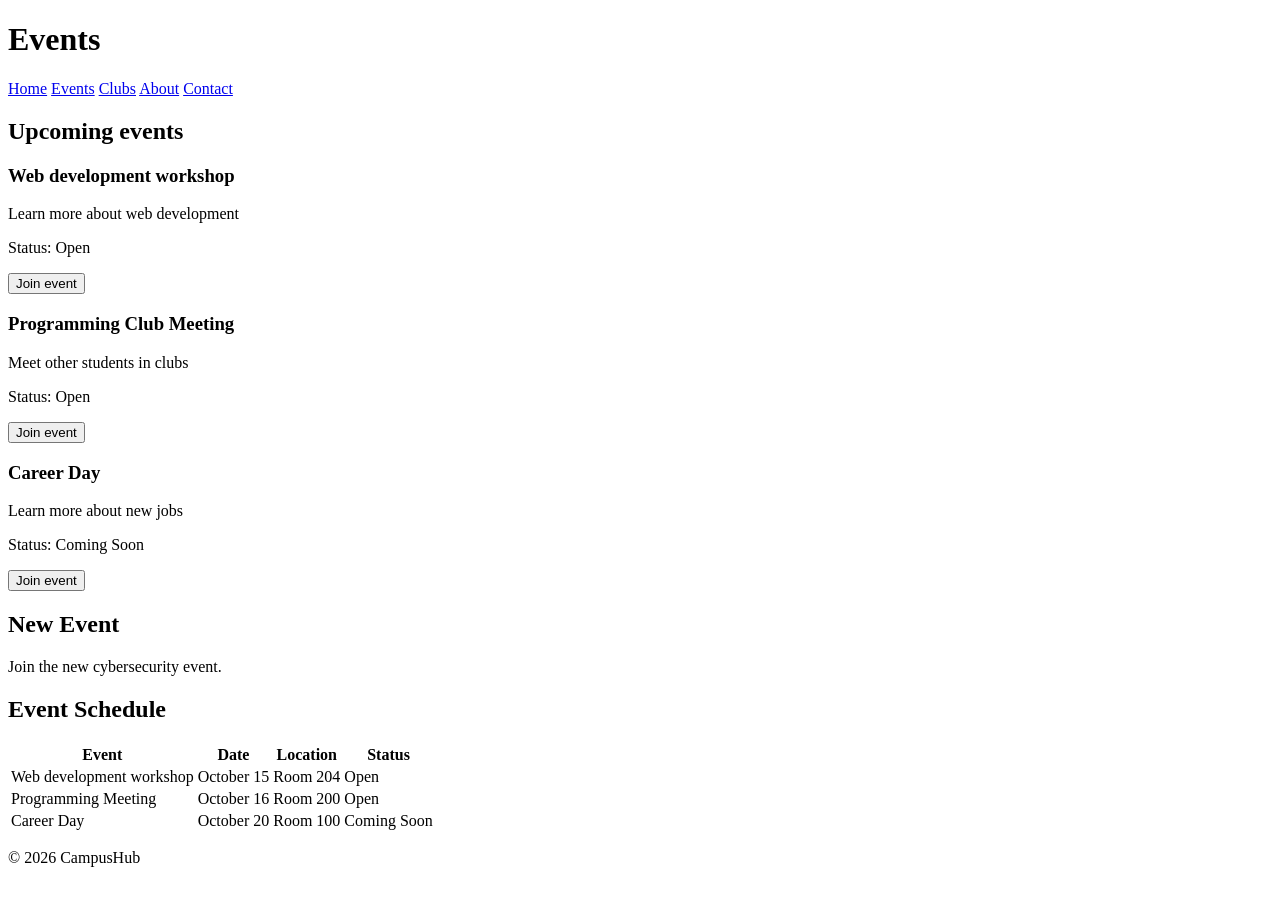
==== events.html @ aebd278b "java 3 - events and clubs" ====
<!DOCTYPE html>
<html lang="en">

<head>
    <meta charset="UTF">
    <meta name="viewport" content="width=device-width, initial-scale=1.0">

    <title>Events | CampusHub</title>
</head>

<body>
    <header>
        <h1>Events</h1>

        <nav>
            <a href="index.html">Home</a>
            <a href="events.html">Events</a>
            <a href="clubs.html">Clubs</a>
            <a href="#">About</a>
            <a href="#">Contact</a>
        </nav>
    </header>

    <main>
        <section>
            <h2>Upcoming events</h2>

            <article>
                <h3>Web development workshop</h3>
                <p>Learn more about web development</p>

                <p>Status: <span>Open</span></p>
                <button>Join event</button>
            </article>

            <article>
                <h3>Programming Club Meeting</h3>
                <p>Meet other students in clubs</p>

                <p>Status: <span>Open</span></p>
                <button>Join event</button>
            </article>

            <article>
                <h3>Career Day</h3>
                <p>Learn more about new jobs</p>

                <p>Status: <span>Coming Soon</span></p>
                <button>Join event</button>
            </article>

        </section>

        <aside>
            <h2>New Event</h2>
            <p>Join the new cybersecurity event.</p>
        </aside>

        <section>
            <h2>Event Schedule</h2>
            <table>

                <thead>
                    <tr>
                        <th>Event</th>
                        <th>Date</th>
                        <th>Location</th>
                        <th>Status</th>
                    </tr>
                </thead>

                <tbody>
                    <tr>
                        <td>Web development workshop</td>
                        <td>October 15</td>
                        <td>Room 204</td>
                        <td>Open</td>
                    </tr>
                     <tr>
                        <td>Programming Meeting</td>
                        <td>October 16</td>
                        <td>Room 200</td>
                        <td>Open</td>
                    </tr>
                     <tr>
                        <td>Career Day</td>
                        <td>October 20</td>
                        <td>Room 100</td>
                        <td>Coming Soon</td>
                    </tr>
                </tbody>
            </table>
        </section>
    </main>

    <footer>
        <p>&copy; 2026 CampusHub</p>
    </footer>

</body>

</html>
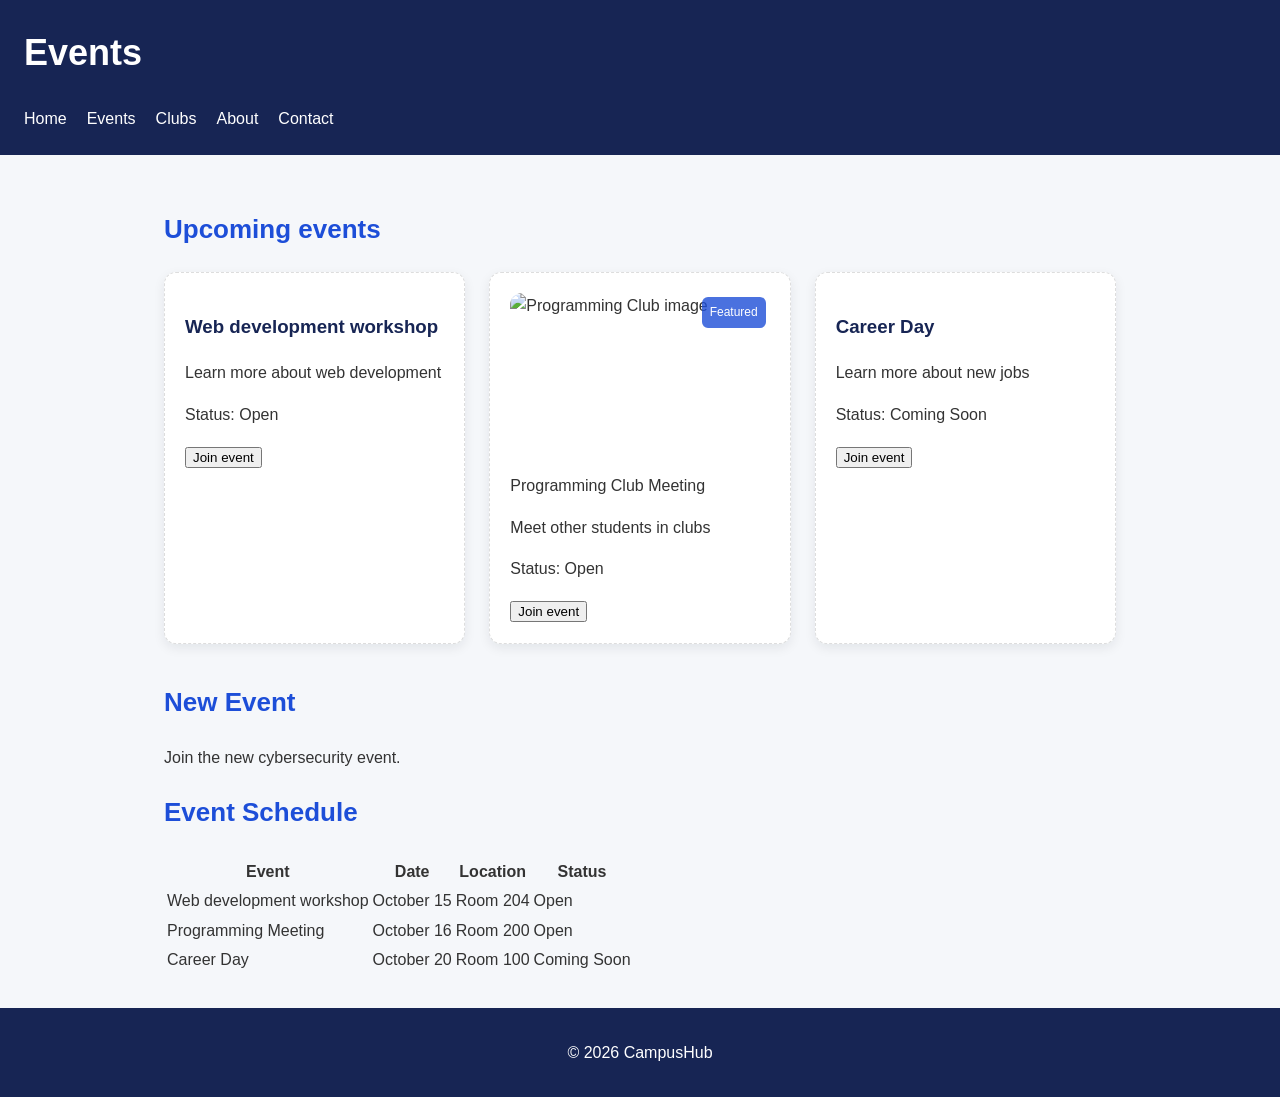
==== commit 1d2fd942: "java 6 - css II" ====
--- a/events.html
+++ b/events.html
@@ -6,6 +6,8 @@
     <meta name="viewport" content="width=device-width, initial-scale=1.0">
 
     <title>Events | CampusHub</title>
+    <link rel="stylesheet" href="styles/styles.css">
+
 </head>
 
 <body>
@@ -25,29 +27,34 @@
         <section>
             <h2>Upcoming events</h2>
 
-            <article>
-                <h3>Web development workshop</h3>
-                <p>Learn more about web development</p>
+            <div class="events-list page-intro">
+                <article class="event-card">
+                    <h3>Web development workshop</h3>
+                    <p>Learn more about web development</p>
 
-                <p>Status: <span>Open</span></p>
-                <button>Join event</button>
-            </article>
+                    <p>Status: <span>Open</span></p>
+                    <button>Join event</button>
+                </article>
 
-            <article>
-                <h3>Programming Club Meeting</h3>
-                <p>Meet other students in clubs</p>
+                <article class="event-card">
+                    <span class="event-badge">Featured</span>
+                    <img src="https://encrypted-tbn0.gstatic.com/images?q=tbn:ANd9GcR8v1TOZzGOw0jsRhjq_ZZk6l2oOPrqHgl9Nn6g2RZlDA&s=10"
+                        class="event-image" alt="Programming Club image" <h3>Programming Club Meeting</h3>
+                    <p>Meet other students in clubs</p>
 
-                <p>Status: <span>Open</span></p>
-                <button>Join event</button>
-            </article>
+                    <p>Status: <span>Open</span></p>
+                    <button>Join event</button>
+                </article>
 
-            <article>
-                <h3>Career Day</h3>
-                <p>Learn more about new jobs</p>
+                <article class="event-card">
+                    <h3>Career Day</h3>
+                    <p>Learn more about new jobs</p>
 
-                <p>Status: <span>Coming Soon</span></p>
-                <button>Join event</button>
-            </article>
+                    <p>Status: <span>Coming Soon</span></p>
+                    <button>Join event</button>
+                </article>
+            </div>
+
 
         </section>
 
@@ -76,13 +83,13 @@
                         <td>Room 204</td>
                         <td>Open</td>
                     </tr>
-                     <tr>
+                    <tr>
                         <td>Programming Meeting</td>
                         <td>October 16</td>
                         <td>Room 200</td>
                         <td>Open</td>
                     </tr>
-                     <tr>
+                    <tr>
                         <td>Career Day</td>
                         <td>October 20</td>
                         <td>Room 100</td>
--- a/styles/styles.css
+++ b/styles/styles.css
@@ -0,0 +1,146 @@
+* {
+    box-sizing: border-box;
+}
+
+body {
+    font-family: Arial, sans-serif;
+    background-color: #f5f7fa;
+    color: #333333;
+    line-height: 1.6;
+    margin: 0;
+    min-height: 100vh;
+    display: flex;
+    flex-direction: column;
+}
+
+header {
+    background-color: #172554;
+    color: white;
+    padding: 24px;
+    position: sticky;
+    top: 0;
+    z-index: 10;
+}
+
+header nav {
+    display: flex;
+    flex-direction: row;
+    flex-wrap: wrap;
+    gap: 20px;
+}
+
+header h1 {
+    font-size: 36px;
+    margin-top: 0;
+}
+
+nav a {
+    color: white;
+    text-decoration: none;
+    /* margin-right: 16px; */
+}
+
+main {
+    padding: 32px 24px;
+    flex: 1;
+    max-width: 1000px;
+    width: 100%;
+    margin: 0 auto;
+}
+
+h2 {
+    color: #1d4ed8;
+    font-size: 26px;
+}
+
+.events-list {
+    display: grid;
+    grid-template-columns: repeat(3, minmax(0, 1fr));
+    gap: 24px;
+}
+
+.event-card,
+.club-card {
+    background-color: white;
+    padding: 20px;
+    margin-bottom: 16px;
+    border: 1px dashed #dddddd;
+    position: relative;
+    border-radius: 12px;
+    box-shadow: 0 4px 12px rgba(15, 23, 42, 0.08);
+    overflow: hidden;
+    transition: box-shadow 0.2s ease, transform 0.2s ease;
+}
+
+.event-card:hover {
+    box-shadow: 0 8px 20px rgba(15, 23, 42, 0.12);
+    transform: translateY(-4px);
+    transform: scale(1.02);
+}
+
+.event-card h3,
+.club-card h3 {
+    color: #172554;
+}
+
+.event-badge {
+    position: absolute;
+    top: 24px;
+    right: 24px;
+     background-color: #1d4ed8;
+    color: white;
+    padding: 6px 8px;
+    border-radius: 6px;
+    font-size: 12px;
+    opacity: 0.8;
+}
+
+.event-image {
+    width: 100%;
+    height: 180px;
+    display: block;
+    object-fit: cover;
+    border-radius: 12px 12px 0 0;
+}
+
+a:focus-visible,
+button:focus-visible {
+    outline: 3px solid #f59e0b;
+    outline-offset: 3px;
+}
+
+footer {
+    background-color: #172554;
+    color: white;
+    padding: 16px;
+    text-align: center;
+}
+
+@keyframes fade-in {
+    from {
+        opacity: 0;
+        transform: translateY(-4px);
+    }
+
+    to {
+        opacity: 1;
+        transform: translateY(0);
+    }
+}
+
+.page-intro {
+    animation: fade-in 0.5s ease-out;
+}
+
+@media (max-width: 800px) {
+    .events-list {
+        grid-template-columns: repeat(2, 1fr);
+    }
+}
+
+@media (max-width: 520px) {
+    .events-list{
+        grid-template-columns: 1fr;
+        gap: 14px;
+    }
+}
